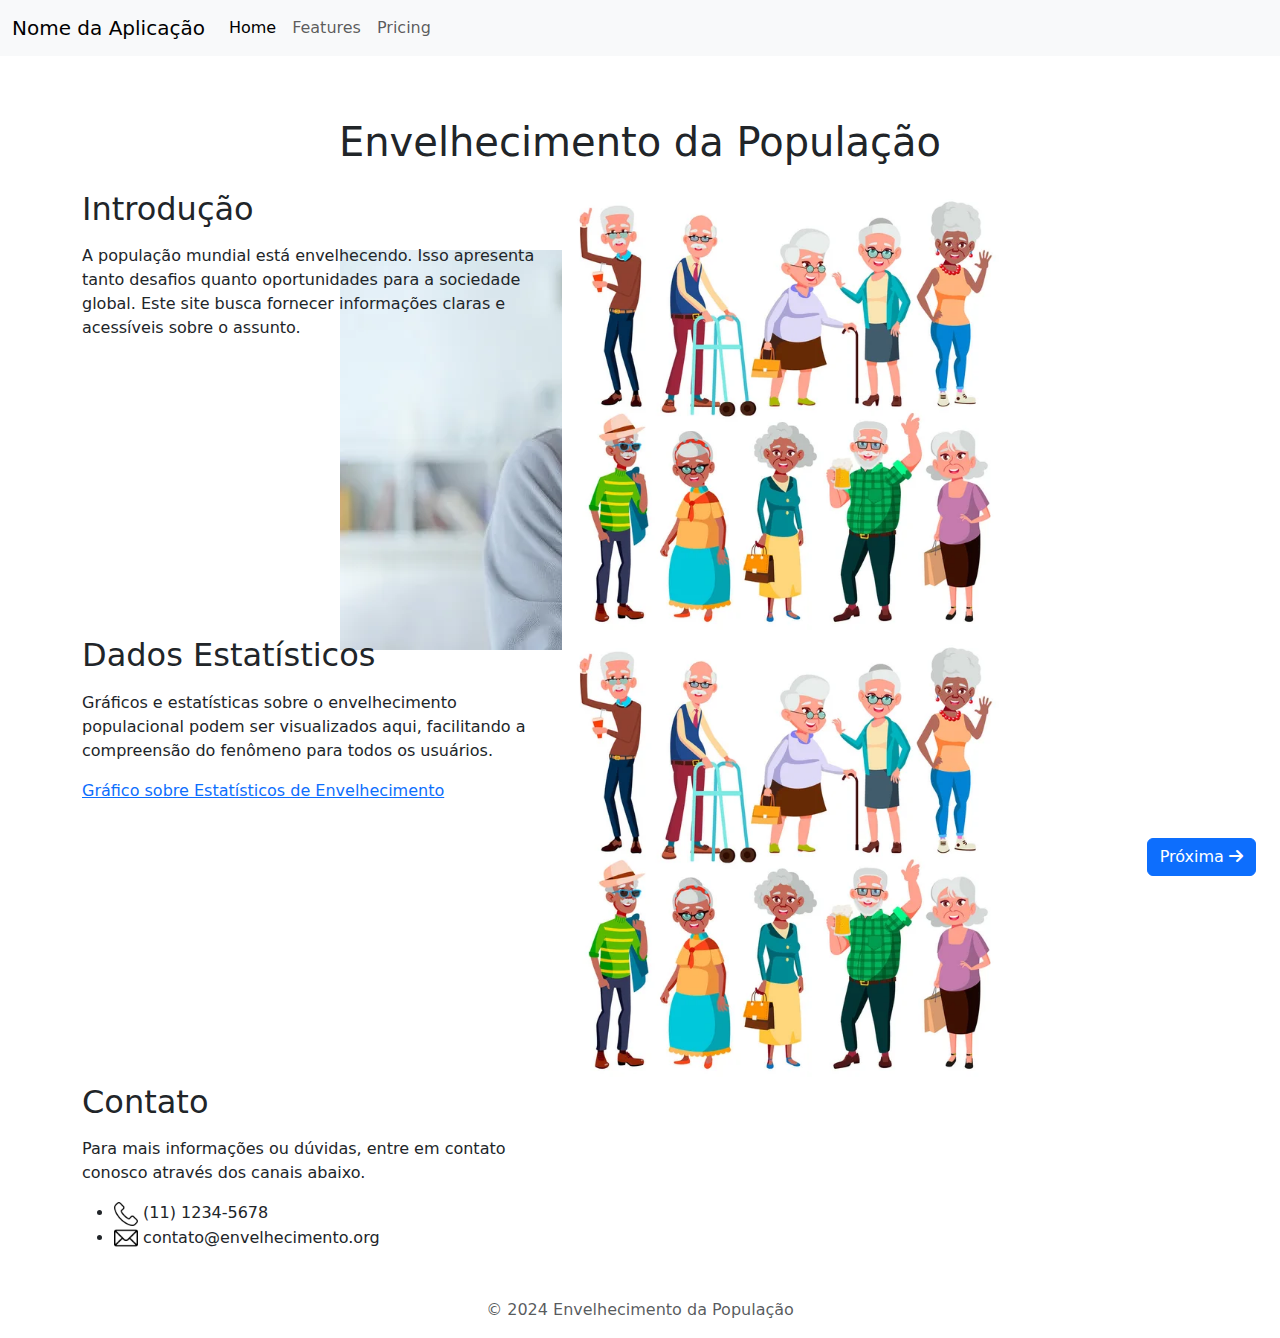
==== src/index.html @ e6a153b3 "refactor: add menu" ====
<!DOCTYPE html>
<html lang="pt">

<head>
  <meta charset="UTF-8">
  <meta name="viewport" content="width=device-width, initial-scale=1.0">
  <link href="https://cdn.jsdelivr.net/npm/bootstrap@5.1.3/dist/css/bootstrap.min.css" rel="stylesheet">
  <link href="https://cdnjs.cloudflare.com/ajax/libs/font-awesome/6.0.0/css/all.min.css" rel="stylesheet">
  <!-- Ícones do FontAwesome -->
  <script src="https://cdn.jsdelivr.net/npm/bootstrap@5.1.3/dist/js/bootstrap.bundle.min.js"></script>
  <link rel="stylesheet" href="styles/style.css">
  <title>Envelhecimento da População</title>
</head>

<body>
  <nav class="navbar navbar-expand-lg navbar-light bg-light fixed-top">
    <div class="container-fluid">
      <a class="navbar-brand" href="#">Nome da Aplicação</a>
      <button class="navbar-toggler" type="button" data-bs-toggle="collapse" data-bs-target="#navbarNav"
        aria-controls="navbarNav" aria-expanded="false" aria-label="Toggle navigation">
        <span class="navbar-toggler-icon"></span>
      </button>
      <div class="collapse navbar-collapse" id="navbarNav">
        <ul class="navbar-nav">
          <li class="nav-item">
            <a class="nav-link active" aria-current="page" href="#">Home</a>
          </li>
          <li class="nav-item">
            <a class="nav-link" href="#">Features</a>
          </li>
          <li class="nav-item">
            <a class="nav-link" href="#">Pricing</a>
          </li>
        </ul>
      </div>
    </div>
  </nav>
  <div class="container">
    <!-- Cabeçalho -->
    <header class="row">
      <h1 class="col text-center mt-5 mb-4">Envelhecimento da População</h1>
    </header>

    <!-- Seção de Informações -->
    <div class="informacoes">
      <section class="mb-5">
        <h2 class="mb-3">Introdução</h2>
        <p>A população mundial está envelhecendo. Isso apresenta tanto desafios quanto oportunidades para a sociedade
          global. Este site busca fornecer informações claras e acessíveis sobre o assunto.</p>
      </section>
      <img class="image_introducao" src="../images/envelhecimento.jpg" />
    </div>

    <!-- Seção de Dados -->
    <div class="dados">
      <section>
        <h2 class="mb-3">Dados Estatísticos</h2>
        <p>Gráficos e estatísticas sobre o envelhecimento populacional podem ser visualizados aqui, facilitando a
          compreensão do fenômeno para todos os usuários.</p>
        <a href="../dados/grafico.html" rel="next">Gráfico sobre Estatísticos de Envelhecimento</a>
      </section>
      <img class="image_introducao" src="../images/envelhecimento.jpg" />
    </div>

    <section class="mb-5">
      <h2 class="mb-3">Contato</h2>
      <p>Para mais informações ou dúvidas, entre em contato conosco através dos canais abaixo.</p>
      <ul>
        <li><img src="../icons/telephone.png" alt="Telefone" class="icon"> (11) 1234-5678</li>
        <li><img src="../icons/mail.png" alt="E-mail" class="icon"> contato@envelhecimento.org</li>
      </ul>
    </section>

    <!-- Botão para Próxima Página -->
    <section class="position-fixed bottom-0 end-0 m-4"> <!-- Botão fixo no canto inferior direito -->
      <button class="btn btn-primary" onclick="window.location.href='../dados/grafico.html'">
        Próxima <i class="fas fa-arrow-right"></i> <!-- Ícone de seta -->
      </button>
    </section>

    <!-- Rodapé -->
    <footer class="row">
      <p class="col text-center text-muted">© 2024 Envelhecimento da População</p>
    </footer>
  </div>
</body>

</html>
---- src/styles/style.css ----
.icon {
  height: 24px;
  width: 24px;
  vertical-align: middle;
}
body::after {
  content: '';
  background: url('/imagens/img.jpg') no-repeat center center;
  background-color: cover;
  z-index: -1;
  opacity: 0, 5;
  top: 0;
  left: 0;
  bottom: 0;
  right: 0;
  position: absolute;
}
.chart-container {
  max-width: 200px;
  /* Limitar a largura do gráfico */
  margin: 0 auto;
  /* Centralizar */
}

#ageDistributionChart {
  width: 100px;
  /* Largura do canvas */
  height: 100px;
  /* Altura do canvas */
}

div.informacoes {
  display: flex;
}

div section {
  max-width: 480px;
}

div.dados {
  display: flex;
}

body {
  padding-top: 70px; /* Ajuste de acordo com a altura do seu navbar */
}

.image_introducao {
  width: 40%;
  height: 40%;
}
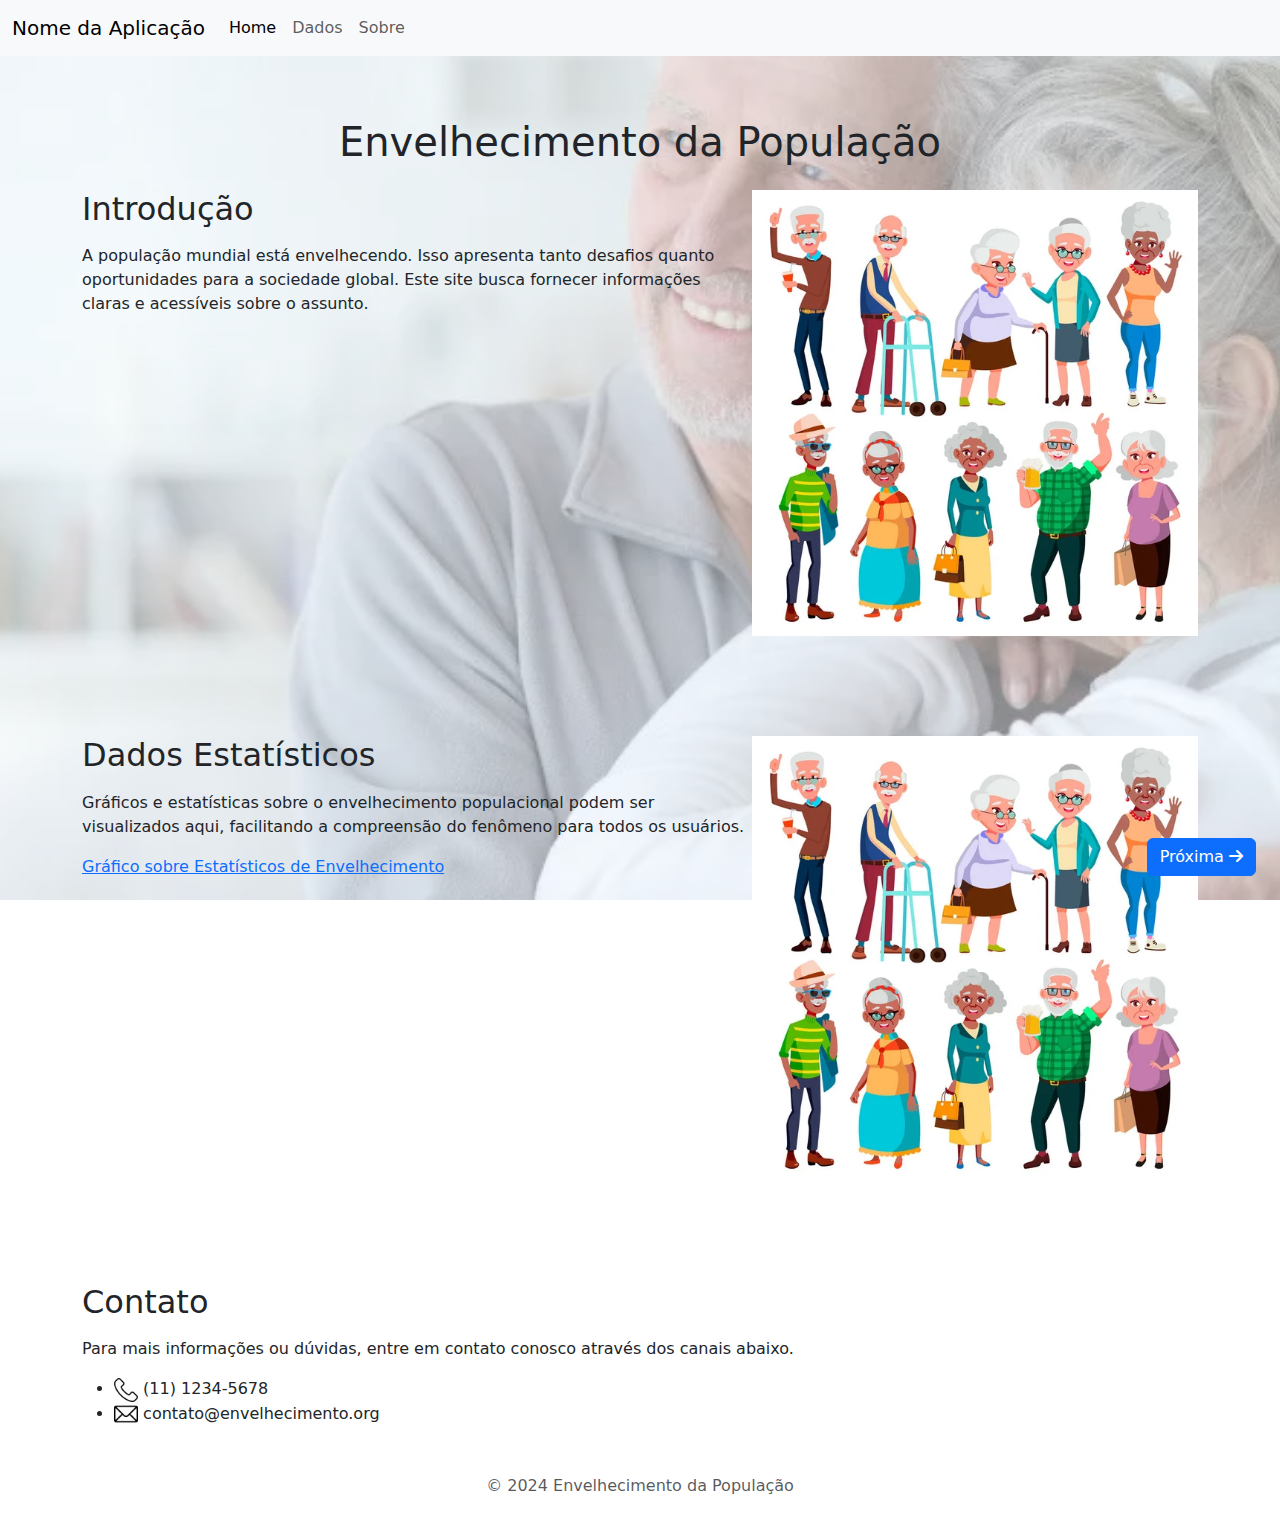
==== commit 89dcf541: "fix: correct link to pages" ====
--- a/src/index.html
+++ b/src/index.html
@@ -23,13 +23,13 @@
       <div class="collapse navbar-collapse" id="navbarNav">
         <ul class="navbar-nav">
           <li class="nav-item">
-            <a class="nav-link active" aria-current="page" href="#">Home</a>
+            <a class="nav-link active" aria-current="page" href="index.html">Home</a>
           </li>
           <li class="nav-item">
-            <a class="nav-link" href="#">Features</a>
+            <a class="nav-link" href="data/grafico.html">Dados</a>
           </li>
           <li class="nav-item">
-            <a class="nav-link" href="#">Pricing</a>
+            <a class="nav-link" href="contact/contact.html">Sobre</a>
           </li>
         </ul>
       </div>
@@ -73,7 +73,7 @@
 
     <!-- Botão para Próxima Página -->
     <section class="position-fixed bottom-0 end-0 m-4"> <!-- Botão fixo no canto inferior direito -->
-      <button class="btn btn-primary" onclick="window.location.href='../dados/grafico.html'">
+      <button class="btn btn-primary" onclick="window.location.href='./data/grafico.html'">
         Próxima <i class="fas fa-arrow-right"></i> <!-- Ícone de seta -->
       </button>
     </section>
--- a/src/styles/style.css
+++ b/src/styles/style.css
@@ -3,43 +3,48 @@
   width: 24px;
   vertical-align: middle;
 }
+
 body::after {
-  content: '';
+  content: "";
   background: url('/imagens/img.jpg') no-repeat center center;
-  background-color: cover;
+  background-size: cover;
   z-index: -1;
-  opacity: 0, 5;
+  opacity: 0.5;
   top: 0;
   left: 0;
   bottom: 0;
   right: 0;
   position: absolute;
 }
+
 .chart-container {
   max-width: 200px;
-  /* Limitar a largura do gráfico */
   margin: 0 auto;
-  /* Centralizar */
 }
 
 #ageDistributionChart {
   width: 100px;
-  /* Largura do canvas */
   height: 100px;
-  /* Altura do canvas */
 }
 
-div.informacoes {
+div.informacoes,
+div.dados {
   display: flex;
+  margin-bottom: 100px;
 }
 
-div section {
-  max-width: 480px;
+@media screen and (max-width: 768px) {
+  div.informacoes,
+  div.dados {
+    flex-direction: column;
+  }
 }
 
-div.dados {
-  display: flex;
+img {
+  max-width: 100%;
+  height: auto;
 }
+
 
 body {
   padding-top: 70px; /* Ajuste de acordo com a altura do seu navbar */
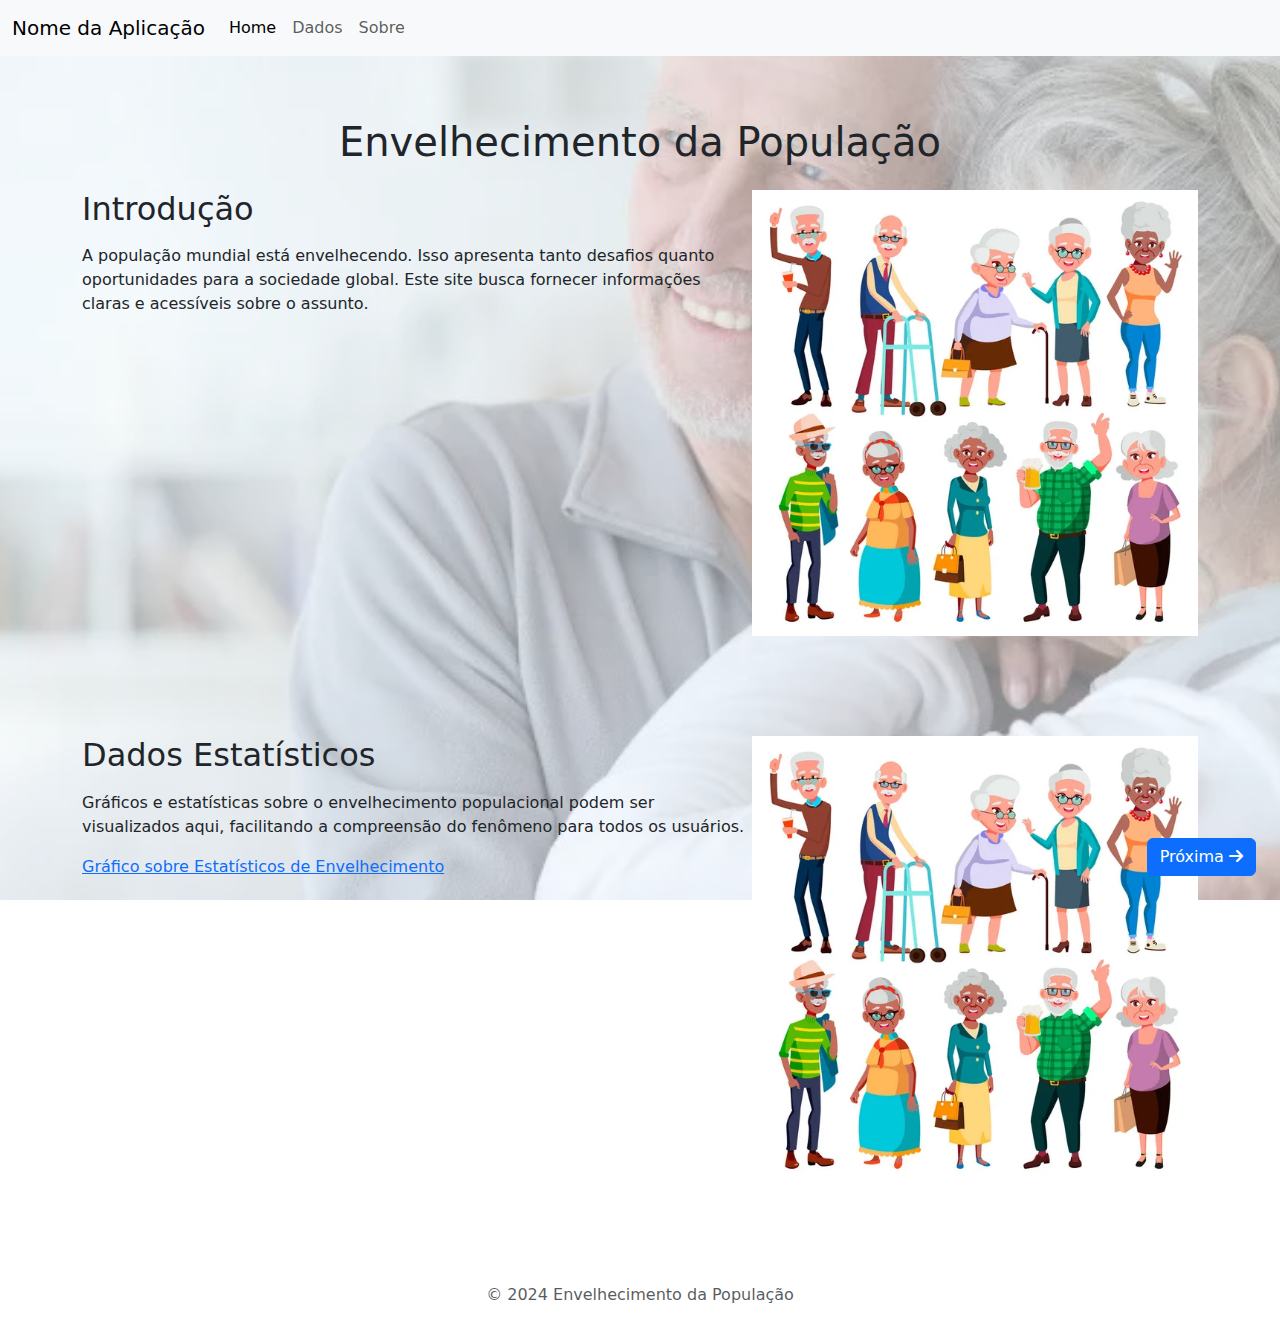
==== commit d2d5e5c8: "fix: correct link to pages" ====
--- a/src/index.html
+++ b/src/index.html
@@ -62,15 +62,6 @@
       <img class="image_introducao" src="../images/envelhecimento.jpg" />
     </div>
 
-    <section class="mb-5">
-      <h2 class="mb-3">Contato</h2>
-      <p>Para mais informações ou dúvidas, entre em contato conosco através dos canais abaixo.</p>
-      <ul>
-        <li><img src="../icons/telephone.png" alt="Telefone" class="icon"> (11) 1234-5678</li>
-        <li><img src="../icons/mail.png" alt="E-mail" class="icon"> contato@envelhecimento.org</li>
-      </ul>
-    </section>
-
     <!-- Botão para Próxima Página -->
     <section class="position-fixed bottom-0 end-0 m-4"> <!-- Botão fixo no canto inferior direito -->
       <button class="btn btn-primary" onclick="window.location.href='./data/grafico.html'">
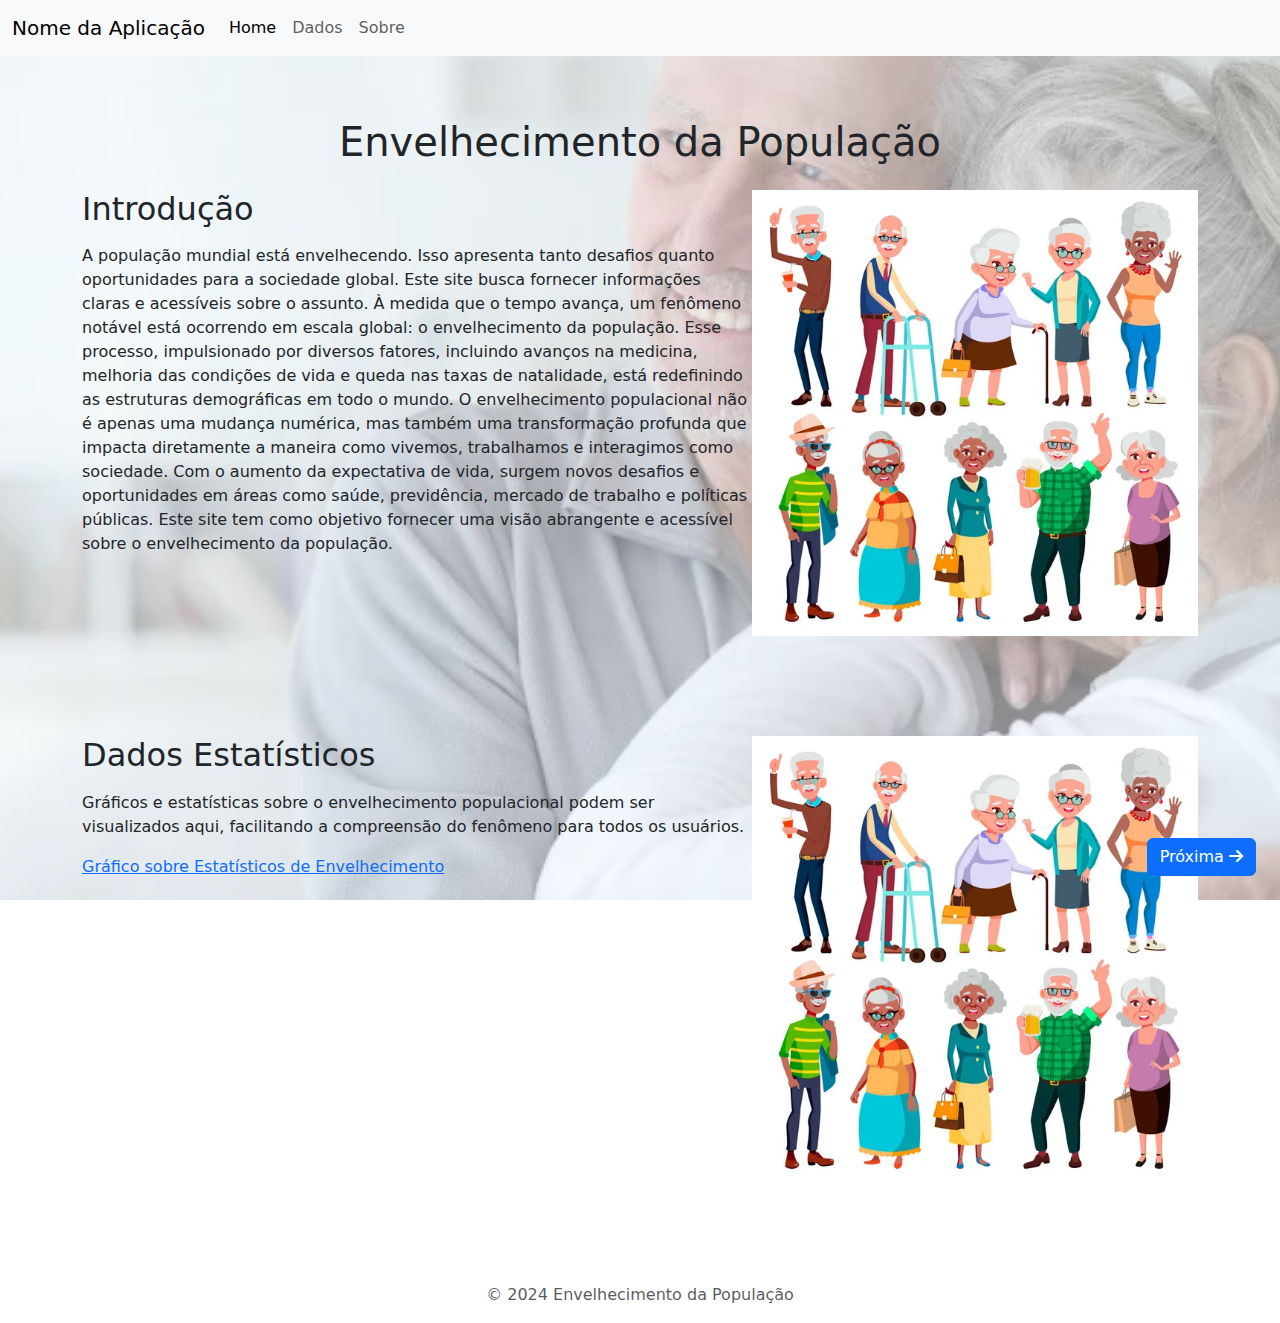
==== commit 2dca6c2c: "Update gráficos" ====
--- a/src/index.html
+++ b/src/index.html
@@ -26,7 +26,7 @@
             <a class="nav-link active" aria-current="page" href="index.html">Home</a>
           </li>
           <li class="nav-item">
-            <a class="nav-link" href="data/grafico.html">Dados</a>
+            <a class="nav-link" href="../src/data/grafico.html">Dados</a>
           </li>
           <li class="nav-item">
             <a class="nav-link" href="contact/contact.html">Sobre</a>
@@ -46,7 +46,16 @@
       <section class="mb-5">
         <h2 class="mb-3">Introdução</h2>
         <p>A população mundial está envelhecendo. Isso apresenta tanto desafios quanto oportunidades para a sociedade
-          global. Este site busca fornecer informações claras e acessíveis sobre o assunto.</p>
+          global. Este site busca fornecer informações claras e acessíveis sobre o assunto.
+          À medida que o tempo avança, um fenômeno notável está ocorrendo em escala global: 
+          o envelhecimento da população. Esse processo, impulsionado por diversos fatores, incluindo avanços na medicina, 
+          melhoria das condições de vida e queda nas taxas de natalidade, está redefinindo as estruturas demográficas em 
+          todo o mundo. O envelhecimento populacional não é apenas uma mudança numérica, mas também uma transformação 
+          profunda que impacta diretamente a maneira como vivemos, trabalhamos e interagimos como sociedade. Com o aumento 
+          da expectativa de vida, surgem novos desafios e oportunidades em áreas como saúde, previdência, mercado de trabalho
+          e políticas públicas. Este site tem como objetivo fornecer uma visão abrangente e acessível sobre o envelhecimento
+          da população.
+        </p>
       </section>
       <img class="image_introducao" src="../images/envelhecimento.jpg" />
     </div>
@@ -57,7 +66,7 @@
         <h2 class="mb-3">Dados Estatísticos</h2>
         <p>Gráficos e estatísticas sobre o envelhecimento populacional podem ser visualizados aqui, facilitando a
           compreensão do fenômeno para todos os usuários.</p>
-        <a href="../dados/grafico.html" rel="next">Gráfico sobre Estatísticos de Envelhecimento</a>
+        <a href="../src/data/grafico.html" rel="next">Gráfico sobre Estatísticos de Envelhecimento</a>
       </section>
       <img class="image_introducao" src="../images/envelhecimento.jpg" />
     </div>
--- a/src/styles/style.css
+++ b/src/styles/style.css
@@ -54,3 +54,10 @@
   width: 40%;
   height: 40%;
 }
+
+@media screen and (max-width: 768px) {
+  img {
+    display: block;
+    margin: 0 auto;
+  }
+}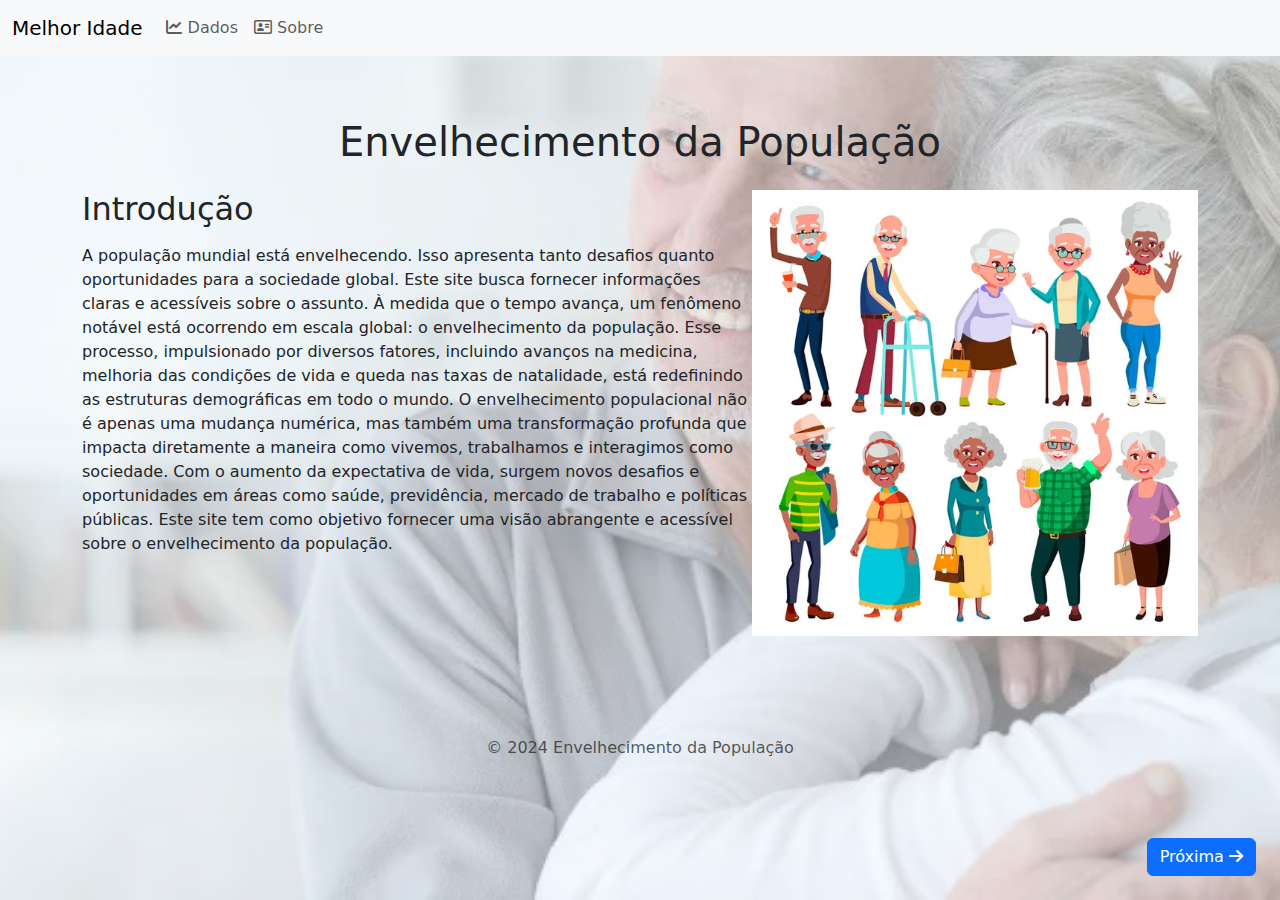
==== commit a2fe02ef: "feat: add icons in menu" ====
--- a/src/index.html
+++ b/src/index.html
@@ -15,7 +15,7 @@
 <body>
   <nav class="navbar navbar-expand-lg navbar-light bg-light fixed-top">
     <div class="container-fluid">
-      <a class="navbar-brand" href="#">Nome da Aplicação</a>
+      <a class="navbar-brand" href="index.html">Melhor Idade</a>
       <button class="navbar-toggler" type="button" data-bs-toggle="collapse" data-bs-target="#navbarNav"
         aria-controls="navbarNav" aria-expanded="false" aria-label="Toggle navigation">
         <span class="navbar-toggler-icon"></span>
@@ -23,15 +23,17 @@
       <div class="collapse navbar-collapse" id="navbarNav">
         <ul class="navbar-nav">
           <li class="nav-item">
-            <a class="nav-link active" aria-current="page" href="index.html">Home</a>
+            <a class="nav-link" href="../src/data/grafico.html">
+              <i class="fa-solid fa-chart-line"></i> Dados
+            </a>
           </li>
           <li class="nav-item">
-            <a class="nav-link" href="../src/data/grafico.html">Dados</a>
-          </li>
-          <li class="nav-item">
-            <a class="nav-link" href="contact/contact.html">Sobre</a>
+            <a class="nav-link" href="contact/contact.html">
+              <i class="fa-regular fa-address-card"></i> Sobre
+            </a>
           </li>
         </ul>
+
       </div>
     </div>
   </nav>
@@ -47,26 +49,19 @@
         <h2 class="mb-3">Introdução</h2>
         <p>A população mundial está envelhecendo. Isso apresenta tanto desafios quanto oportunidades para a sociedade
           global. Este site busca fornecer informações claras e acessíveis sobre o assunto.
-          À medida que o tempo avança, um fenômeno notável está ocorrendo em escala global: 
-          o envelhecimento da população. Esse processo, impulsionado por diversos fatores, incluindo avanços na medicina, 
-          melhoria das condições de vida e queda nas taxas de natalidade, está redefinindo as estruturas demográficas em 
-          todo o mundo. O envelhecimento populacional não é apenas uma mudança numérica, mas também uma transformação 
-          profunda que impacta diretamente a maneira como vivemos, trabalhamos e interagimos como sociedade. Com o aumento 
-          da expectativa de vida, surgem novos desafios e oportunidades em áreas como saúde, previdência, mercado de trabalho
-          e políticas públicas. Este site tem como objetivo fornecer uma visão abrangente e acessível sobre o envelhecimento
+          À medida que o tempo avança, um fenômeno notável está ocorrendo em escala global:
+          o envelhecimento da população. Esse processo, impulsionado por diversos fatores, incluindo avanços na
+          medicina,
+          melhoria das condições de vida e queda nas taxas de natalidade, está redefinindo as estruturas demográficas em
+          todo o mundo. O envelhecimento populacional não é apenas uma mudança numérica, mas também uma transformação
+          profunda que impacta diretamente a maneira como vivemos, trabalhamos e interagimos como sociedade. Com o
+          aumento
+          da expectativa de vida, surgem novos desafios e oportunidades em áreas como saúde, previdência, mercado de
+          trabalho
+          e políticas públicas. Este site tem como objetivo fornecer uma visão abrangente e acessível sobre o
+          envelhecimento
           da população.
         </p>
-      </section>
-      <img class="image_introducao" src="../images/envelhecimento.jpg" />
-    </div>
-
-    <!-- Seção de Dados -->
-    <div class="dados">
-      <section>
-        <h2 class="mb-3">Dados Estatísticos</h2>
-        <p>Gráficos e estatísticas sobre o envelhecimento populacional podem ser visualizados aqui, facilitando a
-          compreensão do fenômeno para todos os usuários.</p>
-        <a href="../src/data/grafico.html" rel="next">Gráfico sobre Estatísticos de Envelhecimento</a>
       </section>
       <img class="image_introducao" src="../images/envelhecimento.jpg" />
     </div>
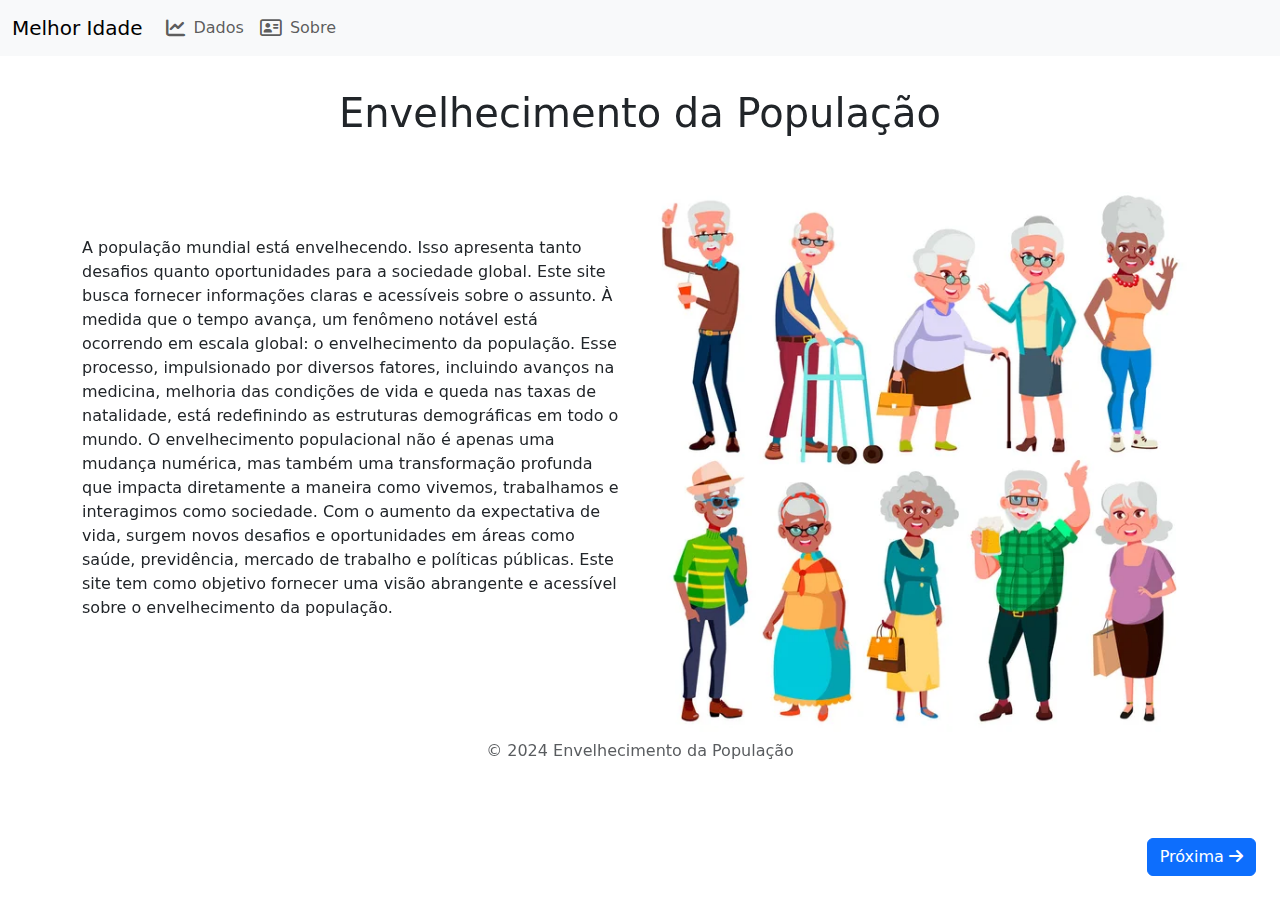
==== commit bd27146e: "refactor: adjusting semantics" ====
--- a/src/index.html
+++ b/src/index.html
@@ -4,10 +4,11 @@
 <head>
   <meta charset="UTF-8">
   <meta name="viewport" content="width=device-width, initial-scale=1.0">
+  <meta name="description" content="Saiba mais sobre o envelhecimento da população e seus impactos na sociedade.">
+  <meta name="keywords" content="envelhecimento, população, demografia, sociedade">
   <link href="https://cdn.jsdelivr.net/npm/bootstrap@5.1.3/dist/css/bootstrap.min.css" rel="stylesheet">
   <link href="https://cdnjs.cloudflare.com/ajax/libs/font-awesome/6.0.0/css/all.min.css" rel="stylesheet">
-  <!-- Ícones do FontAwesome -->
-  <script src="https://cdn.jsdelivr.net/npm/bootstrap@5.1.3/dist/js/bootstrap.bundle.min.js"></script>
+  <script src="https://cdn.jsdelivr.net/npm/bootstrap@5.1.3/dist/js/bootstrap.bundle.min.js" defer></script>
   <link rel="stylesheet" href="styles/style.css">
   <title>Envelhecimento da População</title>
 </head>
@@ -23,61 +24,53 @@
       <div class="collapse navbar-collapse" id="navbarNav">
         <ul class="navbar-nav">
           <li class="nav-item">
-            <a class="nav-link" href="../src/data/grafico.html">
+            <a class="nav-link" href="../src/data/grafico.html"
+              aria-label="Visualizar dados estatísticos sobre envelhecimento">
               <i class="fa-solid fa-chart-line"></i> Dados
             </a>
           </li>
           <li class="nav-item">
-            <a class="nav-link" href="contact/contact.html">
+            <a class="nav-link" href="contact/contact.html" aria-label="Saiba mais sobre nós">
               <i class="fa-regular fa-address-card"></i> Sobre
             </a>
           </li>
         </ul>
-
       </div>
     </div>
   </nav>
-  <div class="container">
-    <!-- Cabeçalho -->
+  <main class="container">
     <header class="row">
       <h1 class="col text-center mt-5 mb-4">Envelhecimento da População</h1>
     </header>
 
-    <!-- Seção de Informações -->
-    <div class="informacoes">
+    <article class="informacoes">
       <section class="mb-5">
-        <h2 class="mb-3">Introdução</h2>
         <p>A população mundial está envelhecendo. Isso apresenta tanto desafios quanto oportunidades para a sociedade
-          global. Este site busca fornecer informações claras e acessíveis sobre o assunto.
-          À medida que o tempo avança, um fenômeno notável está ocorrendo em escala global:
-          o envelhecimento da população. Esse processo, impulsionado por diversos fatores, incluindo avanços na
-          medicina,
-          melhoria das condições de vida e queda nas taxas de natalidade, está redefinindo as estruturas demográficas em
-          todo o mundo. O envelhecimento populacional não é apenas uma mudança numérica, mas também uma transformação
-          profunda que impacta diretamente a maneira como vivemos, trabalhamos e interagimos como sociedade. Com o
-          aumento
-          da expectativa de vida, surgem novos desafios e oportunidades em áreas como saúde, previdência, mercado de
-          trabalho
-          e políticas públicas. Este site tem como objetivo fornecer uma visão abrangente e acessível sobre o
-          envelhecimento
-          da população.
-        </p>
+          global. Este site busca fornecer informações claras e acessíveis sobre o assunto. À medida que o tempo avança,
+          um fenômeno notável está ocorrendo em escala global: o envelhecimento da população. Esse processo,
+          impulsionado por diversos fatores, incluindo avanços na medicina, melhoria das condições de vida e queda nas
+          taxas de natalidade, está redefinindo as estruturas demográficas em todo o mundo. O envelhecimento
+          populacional não é apenas uma mudança numérica, mas também uma transformação profunda que impacta diretamente
+          a maneira como vivemos, trabalhamos e interagimos como sociedade. Com o aumento da expectativa de vida, surgem
+          novos desafios e oportunidades em áreas como saúde, previdência, mercado de trabalho e políticas públicas.
+          Este site tem como objetivo fornecer uma visão abrangente e acessível sobre o envelhecimento da população.</p>
       </section>
-      <img class="image_introducao" src="../images/envelhecimento.jpg" />
-    </div>
+      <img class="image_introducao" src="../images/envelhecimento.jpg"
+        alt="Imagem ilustrativa sobre o envelhecimento da população" />
+    </article>
 
-    <!-- Botão para Próxima Página -->
-    <section class="position-fixed bottom-0 end-0 m-4"> <!-- Botão fixo no canto inferior direito -->
-      <button class="btn btn-primary" onclick="window.location.href='./data/grafico.html'">
-        Próxima <i class="fas fa-arrow-right"></i> <!-- Ícone de seta -->
+    <section class="position-fixed bottom-0 end-0 m-4">
+      <button class="btn btn-primary" onclick="window.location.href='./data/grafico.html'"
+        aria-label="Ir para a próxima página sobre dados estatísticos">
+        Próxima <i class="fas fa-arrow-right"></i>
       </button>
     </section>
+  </main>
 
-    <!-- Rodapé -->
-    <footer class="row">
-      <p class="col text-center text-muted">© 2024 Envelhecimento da População</p>
-    </footer>
-  </div>
+  <footer class="row">
+    <p class="col text-center text-muted">© 2024 Envelhecimento da População</p>
+  </footer>
+
 </body>
 
 </html>--- a/src/styles/style.css
+++ b/src/styles/style.css
@@ -1,63 +1,96 @@
+:root {
+  --primary-color: #007bff;
+  --spacing-small: 8px;
+  --font-size-icon: 1.2em;
+  --max-width-chart: 600px;
+}
+
+body {
+  padding-top: calc(25px + 1em); /* Ajuste dinâmico baseado na altura do navbar */
+  position: relative;
+}
+
+body::after {
+  content: '';
+  background-size: cover;
+  opacity: 0.5;
+  z-index: -1;
+  position: fixed;
+  top: 0;
+  left: 0;
+  bottom: 0;
+  right: 0;
+}
+
 .icon {
   height: 24px;
   width: 24px;
   vertical-align: middle;
-}
-
-body::after {
-  content: "";
-  background: url('/imagens/img.jpg') no-repeat center center;
-  background-size: cover;
-  z-index: -1;
-  opacity: 0.5;
-  top: 0;
-  left: 0;
-  bottom: 0;
-  right: 0;
-  position: absolute;
+  display: inline-block;
+  object-fit: contain;
 }
 
 .chart-container {
-  max-width: 200px;
-  margin: 0 auto;
+  width: 100%;
+  max-width: var(--max-width-chart);
+  margin: 20px auto;
 }
 
-#ageDistributionChart {
-  width: 100px;
-  height: 100px;
+canvas {
+  width: 100% !important;
+  height: auto !important;
 }
 
-div.informacoes,
-div.dados {
+/* Flex container for the text and image */
+.informacoes {
   display: flex;
-  margin-bottom: 100px;
+  align-items: center; /* Centrally aligns items vertically */
+  justify-content: space-between; /* Distributes space between items */
+  margin-top: 20px;
+}
+
+/* Text section */
+.informacoes section {
+  flex: 1; /* Takes up remaining space */
+  margin-right: 20px; /* Adds space between the text and the image */
+}
+
+/* Image styling */
+.informacoes img {
+  flex-shrink: 0; /* Prevents the image from shrinking */
+  width: 50%; /* Sets the image width */
+  height: auto; /* Maintains aspect ratio */
 }
 
 @media screen and (max-width: 768px) {
-  div.informacoes,
-  div.dados {
+  .informacoes {
     flex-direction: column;
+    align-items: center;
+  }
+
+  .informacoes img {
+    width: 100%; /* Full width on small screens */
+    margin-top: 20px; /* Adds space above the image */
+  }
+
+  .informacoes section {
+    width: 100%; /* Full width for the text section */
+    margin-right: 0; /* Removes right margin */
   }
 }
 
-img {
-  max-width: 100%;
-  height: auto;
+.nav-link {
+  display: flex;
+  align-items: center;
+  gap: var(--spacing-small);
 }
 
-
-body {
-  padding-top: 70px; /* Ajuste de acordo com a altura do seu navbar */
-}
-
-.image_introducao {
-  width: 40%;
-  height: 40%;
+.nav-link i {
+  font-size: var(--font-size-icon);
 }
 
 @media screen and (max-width: 768px) {
-  img {
-    display: block;
-    margin: 0 auto;
+  .row > .col-md-3 {
+    margin-bottom: 20px; /* Adiciona um espaço abaixo de cada coluna em telas menores */
   }
-}+}
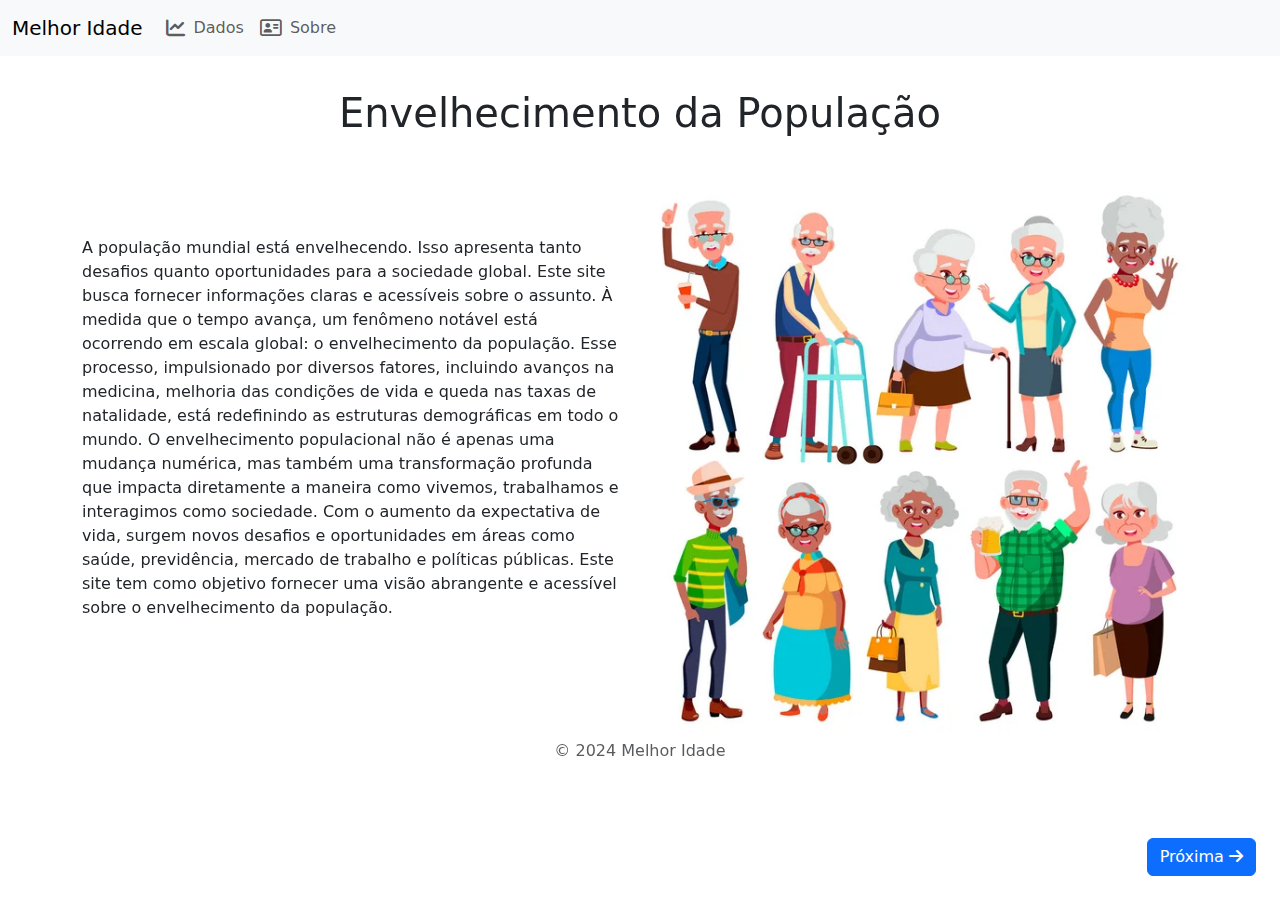
==== commit f4c5bc55: "fix: correct name of bussines" ====
--- a/src/index.html
+++ b/src/index.html
@@ -68,7 +68,7 @@
   </main>
 
   <footer class="row">
-    <p class="col text-center text-muted">© 2024 Envelhecimento da População</p>
+    <p class="col text-center text-muted">© 2024 Melhor Idade</p>
   </footer>
 
 </body>
